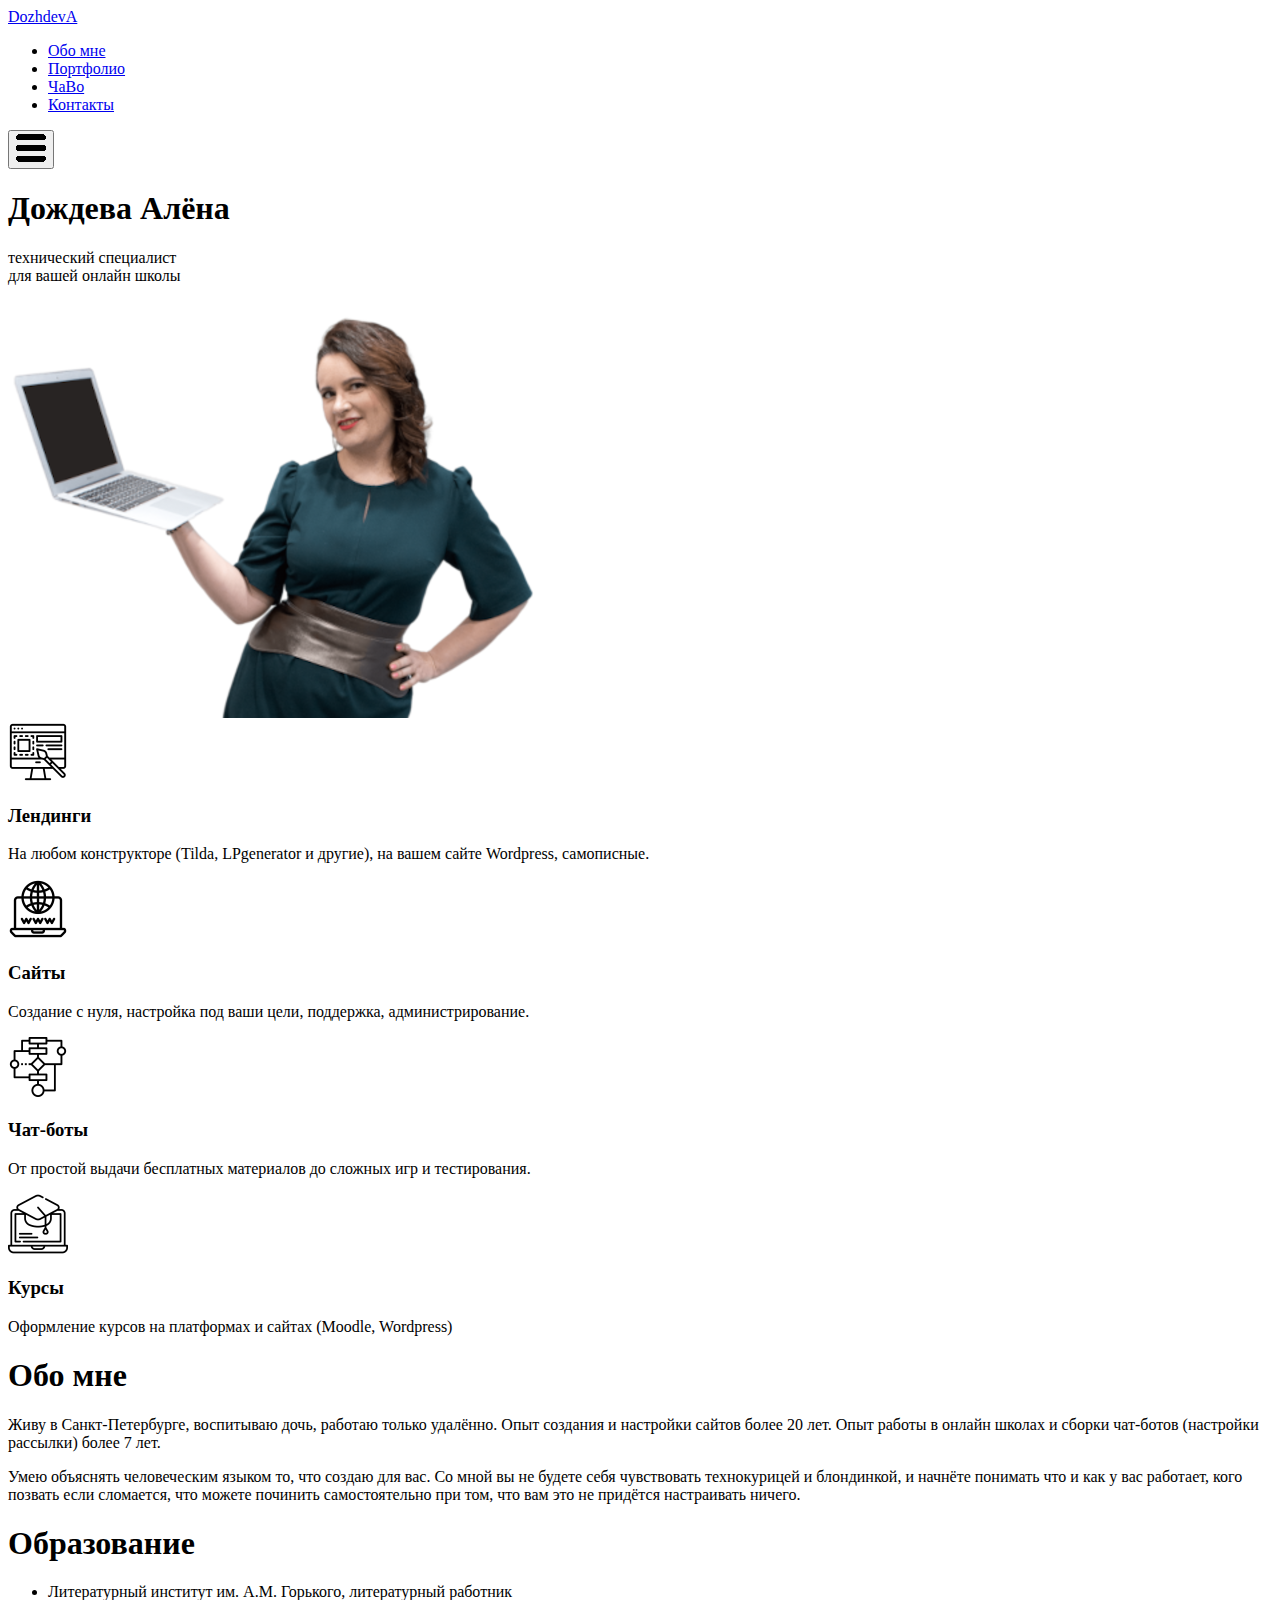
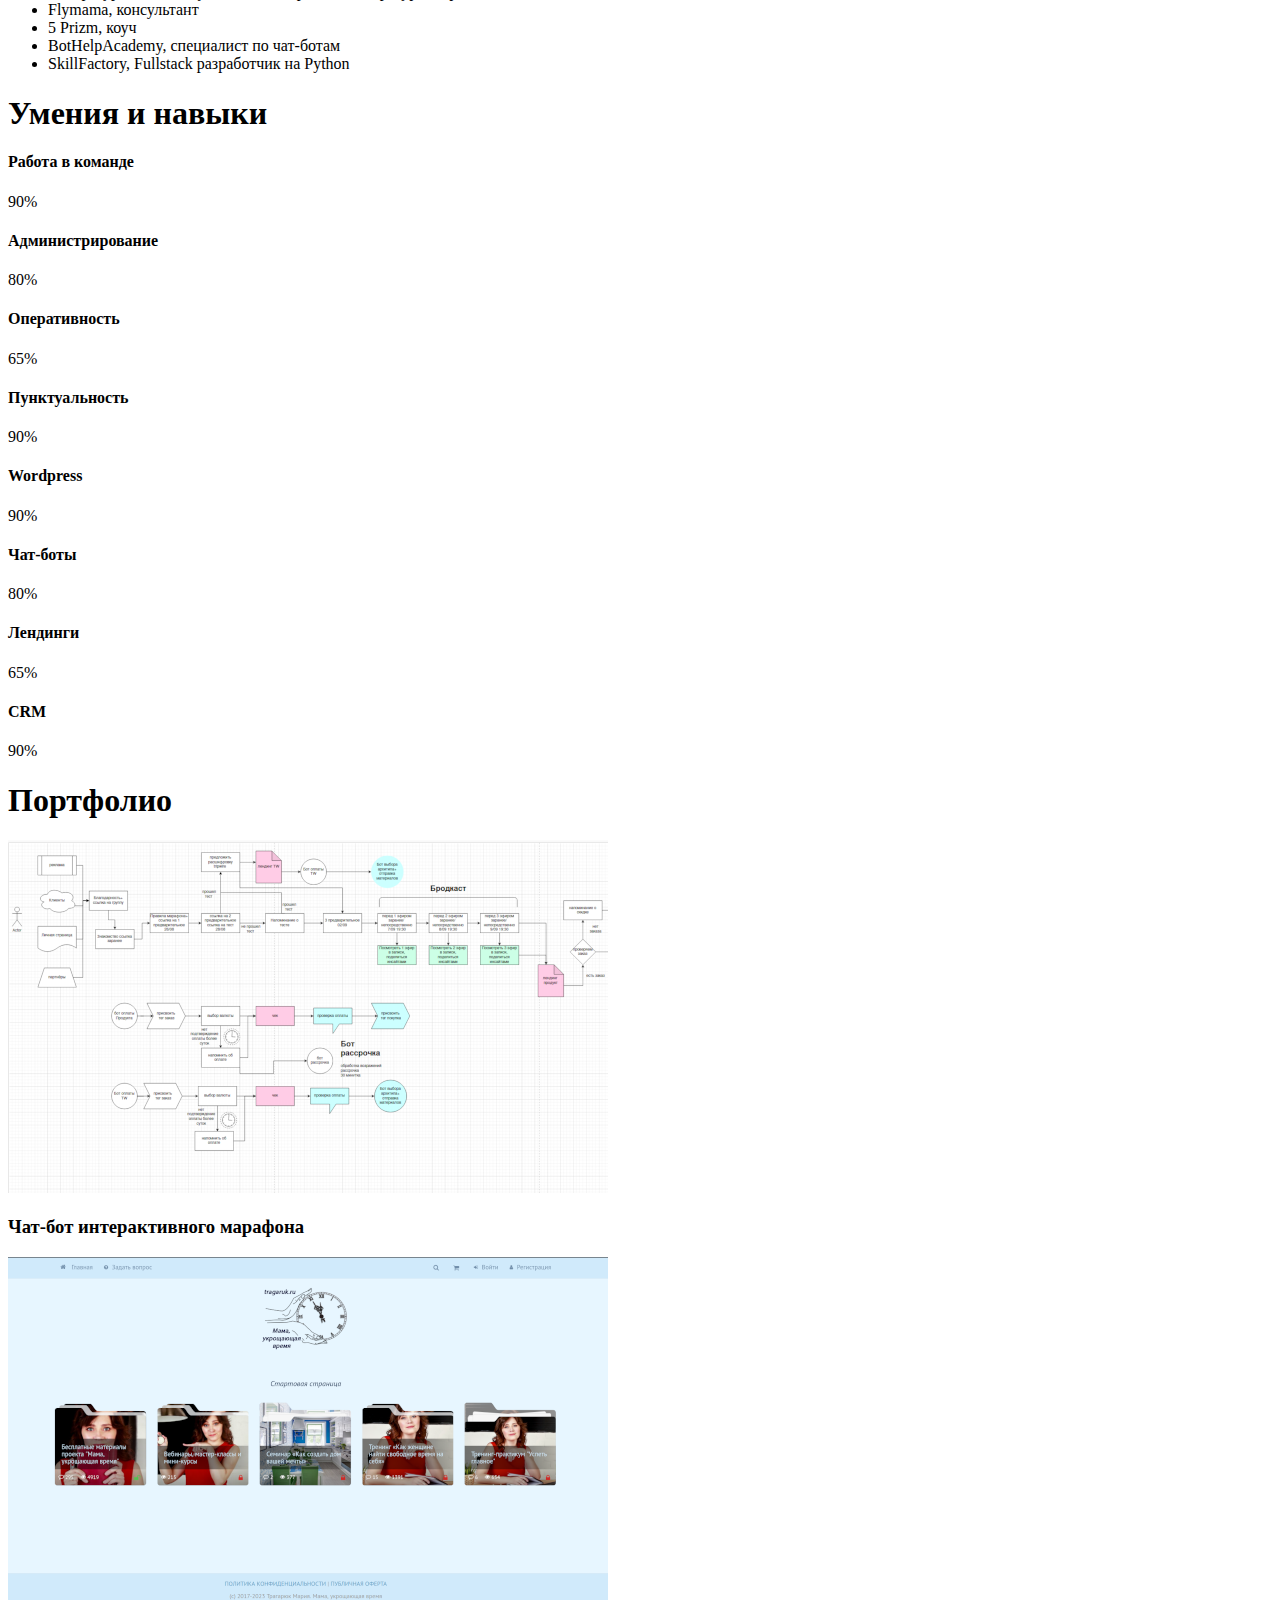
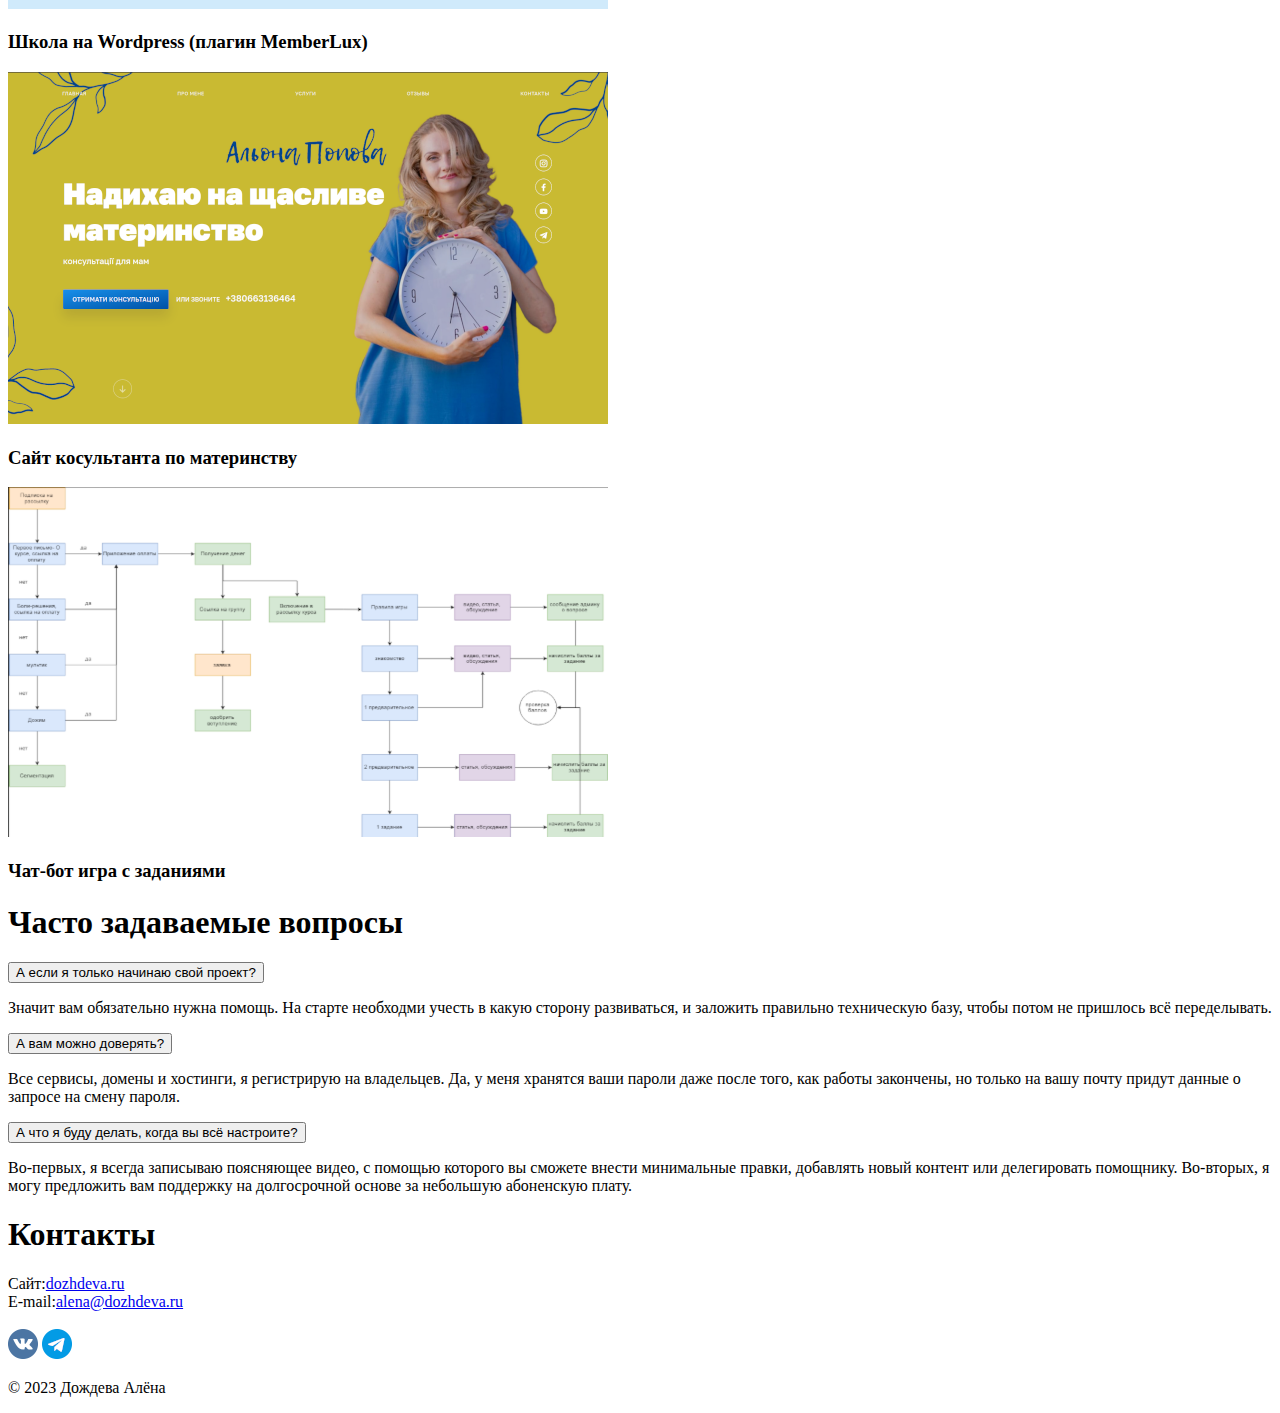
==== index.html @ f228affe "Create index.html" ====
<!DOCTYPE html>
<html lang="ru">
<head>
    <meta charset="UTF-8">
    <meta http-equiv="X-UA-Compatible" content="IE=edge">
    <meta name="viewport" content="width=device-width, initial-scale=1.0">
    <title>Дождева Алёна - резюме</title>
    <link href="./Css/style.css" rel="stylesheet">
    <link href="./Css/media.css" rel="stylesheet">
</head>
<body>
    <header class="header">
        <div class="container">
            <div class="header-nav">
                <a href="#!" class="logo">DozhdevA</a>
                <nav id="nav" class="nav">
                    <ul class="nav-list">
                        <li><a class="nav-link" href="#about">Обо мне</a></li>
                        <li><a class="nav-link" href="#port">Портфолио</a></li>
                        <li><a class="nav-link" href="#fqa">ЧаВо</a></li>
                        <li><a class="nav-link" href="#cont">Контакты</a></li>
                </ul>
                <button id="nav-btn" class="nav-button">
                    <img id="nav-btn-img" src="./Img/nav.png" alt="меню">
                </button>
            </nav>
            </div>
            <div class="header-row">
                <div class="header-content">
                    <h1 class="header">Дождева Алёна</h1>
                    <p class="header">  технический специалист<br> для вашей онлайн школы</p>
                </div>
                <div class="header-img">
                    <img src="./Img/IMG_87.png">
                </div>
            </div>
        </div>
    </header>
    <section class="services">
        <div class="container">
            <div class="services-row">
                <div class="services-card">
                    <img class="services-card-img" src="./Img/1.png" alt="лендинги">
                    <h3 class="services-card-title">Лендинги</h3>
                    <p class="services-card-content">На любом конструкторе (Tilda, LPgenerator и другие), на вашем сайте Wordpress, самописные.</p>
                </div>
                <div class="services-card">
                    <img class="services-card-img" src="./Img/2.png" alt="лендинги">
                    <h3 class="services-card-title">Сайты</h3>
                    <p class="services-card-content">Создание с нуля, настройка под ваши цели, поддержка, администрирование.</p>
                </div>
                <div class="services-card">
                    <img class="services-card-img" src="./Img/3.png" alt="лендинги">
                    <h3 class="services-card-title">Чат-боты</h3>
                    <p class="services-card-content">От простой выдачи бесплатных материалов до сложных игр и тестирования.</p>
                </div>
                <div class="services-card">
                    <img class="services-card-img" src="./Img/4.png" alt="лендинги">
                    <h3 class="services-card-title">Курсы</h3>
                    <p class="services-card-content">Оформление курсов на платформах и сайтах (Moodle, Wordpress)</p>
                </div>
            </div>    
        </div>
    </section>
    <section class="about">
        <div class="container">
            <div class="about-row"><a name="about"></a>
                <div class="about-content">
                    <h1 class="title-1">Обо мне</h1>
                    <p class="about">Живу в Санкт-Петербурге, воспитываю дочь, работаю только удалённо. Опыт создания и настройки сайтов более 20 лет. Опыт работы в онлайн школах и сборки чат-ботов (настройки рассылки) более 7 лет.</p>
                    <p class="about">Умею объяснять человеческим языком то, что создаю для вас. Со мной вы не будете себя чувствовать технокурицей и блондинкой, и начнёте понимать что и как у вас работает, кого позвать если сломается, что можете починить самостоятельно при том, что вам это не придётся настраивать ничего.</p>
                </div>
                <div class="about-content">
                    <h1 class="title-1">Образование</h1>
                    <ul class="about">
                        <li class="about-list">Литературный институт им. А.М. Горького, литературный работник</li>
                        <li class="about-list">Flymama, консультант</li>
                        <li class="about-list">5 Prizm, коуч</li>
                        <li class="about-list">BotHelpAcademy, специалист по чат-ботам</li>
                        <li class="about-list">SkillFactory, Fullstack разработчик на Python</li>
                    </ul>
                </div>
            </div>
        </div>
    </section>
    <section class="skill">
        <div class="container">
            <h1 class="title-1">Умения и навыки</h1>
            <div class="skill-row">
               
                <div class="skill-box">
                    <h4 class="title-5">Работа в команде</h4>
                    <div class="skill-line">
                        <div class="skills sk1">90%</div>
                    </div>
                <h4 class="title-5">Администрирование</h4>
                    <div class="skill-line">
                        <div class="skills sk2">80%</div>
                    </div>
                <h4 class="title-5">Оперативность</h4>
                    <div class="skill-line">
                        <div class="skills sk3">65%</div>
                    </div>
                <h4 class="title-5">Пунктуальность</h4>
                    <div class="skill-line">
                        <div class="skills sk1">90%</div>
                    </div>
                </div>
                <div class="skill-box">
                    <h4 class="title-5">Wordpress</h4>
                        <div class="skill-line">
                            <div class="skills sk1">90%</div>
                        </div>
                    <h4 class="title-5">Чат-боты</h4>
                        <div class="skill-line">
                            <div class="skills sk2">80%</div>
                        </div>
                    <h4 class="title-5">Лендинги</h4>
                        <div class="skill-line">
                            <div class="skills sk3">65%</div>
                        </div>
                    <h4 class="title-5">CRM</h4>
                        <div class="skill-line">
                            <div class="skills sk1">90%</div>
                        </div>
                </div>        
            </div>
        </div>
    </section>
    <section class="portfolio">
        <div class="container">
            <a name="port"></a>
            <h1 class="title-1">Портфолио</h1>
            <div class="portfolio-row">
                <div class="project">
                    <img src="./Img/project2.png" alt="название проекта" class="project-img">
                    <h3 class="title-3"> Чат-бот интерактивного марафона</h3>
                </div>
                <div class="project">
                    <img src="./Img/project4.png" alt="название проекта" class="project-img">
                    <h3 class="title-3">Школа на Wordpress (плагин MemberLux)</h3>
                </div>
            </div>
            <div class="portfolio-row">
                <div class="project">
                    <img src="./Img/project5.png" alt="название проекта" class="project-img">
                    <h3 class="title-3">Сайт косультанта по материнству</h3>
                </div>
                <div class="project">
                    <img src="./Img/project3.png" alt="название проекта" class="project-img">
                    <h3 class="title-3">Чат-бот игра с заданиями</h3>
                </div>
        </div>
        </div>
    </section>
    <section class="faq">
        <div class="container">
            <a name="fqa"></a>
            <h1 class="title-1">Часто задаваемые вопросы</h1>
            <div class="fqa-box">
                <button class="collapsible">А если я только начинаю свой проект?</button>
                    <div class="collapsible-content">
                        <p>Значит вам обязательно нужна помощь. На старте необходми учесть в какую сторону развиваться, и заложить правильно техническую базу, чтобы потом не пришлось всё переделывать.</p>
                    </div>
                <button class="collapsible">А вам можно доверять?</button>
                    <div class="collapsible-content">
                        <p>Все сервисы, домены и хостинги, я регистрирую на владельцев. Да, у меня хранятся ваши пароли даже после того, как работы закончены, но только на вашу почту придут данные о запросе на смену пароля.</p>
                    </div>
                <button class="collapsible">А что я буду делать, когда вы всё настроите?</button>
                    <div class="collapsible-content">
                        <p>Во-первых, я всегда записываю поясняющее видео, с помощью которого вы сможете внести минимальные правки, добавлять новый контент или делегировать помощнику. Во-вторых, я могу предложить вам поддержку на долгосрочной основе за небольшую абоненскую плату.</p>
                    </div>
            </div>
        </div>
    </section>  
    <section class="contact">
        <div class="container">
            <a name="cont"></a>
            <h1 class="title-1">Контакты</h1>
            <div class="contact-raw">
                <span class="title-4">Сайт:</span><a class="ss" href="https://www.dozhdeva.ru">dozhdeva.ru</a><br>
                <span class="title-4">E-mail:</span><a class="ss" href="mailto:vlad@htmlbook.ru">alena@dozhdeva.ru</a>
                <br><br>
                <a href="https://vk.com/adozhdeva"><img class="ss" src="./Img/vk.png" alt="vk.com"></a>
                <a href="https://t.me/dozhdeva"><img class="ss" src="./Img/tg.png" alt="telegram"></a> 
                </div>
                
            </div>
        </div>
    </section>
    <footer class="footer">
        <p class="footer">&copy; 2023 Дождева Алёна </p>
    </footer>
    <script src="./Js/collapsible.js"></script>      
    <script src="./Js/main.js"></script>
</body>
</html>
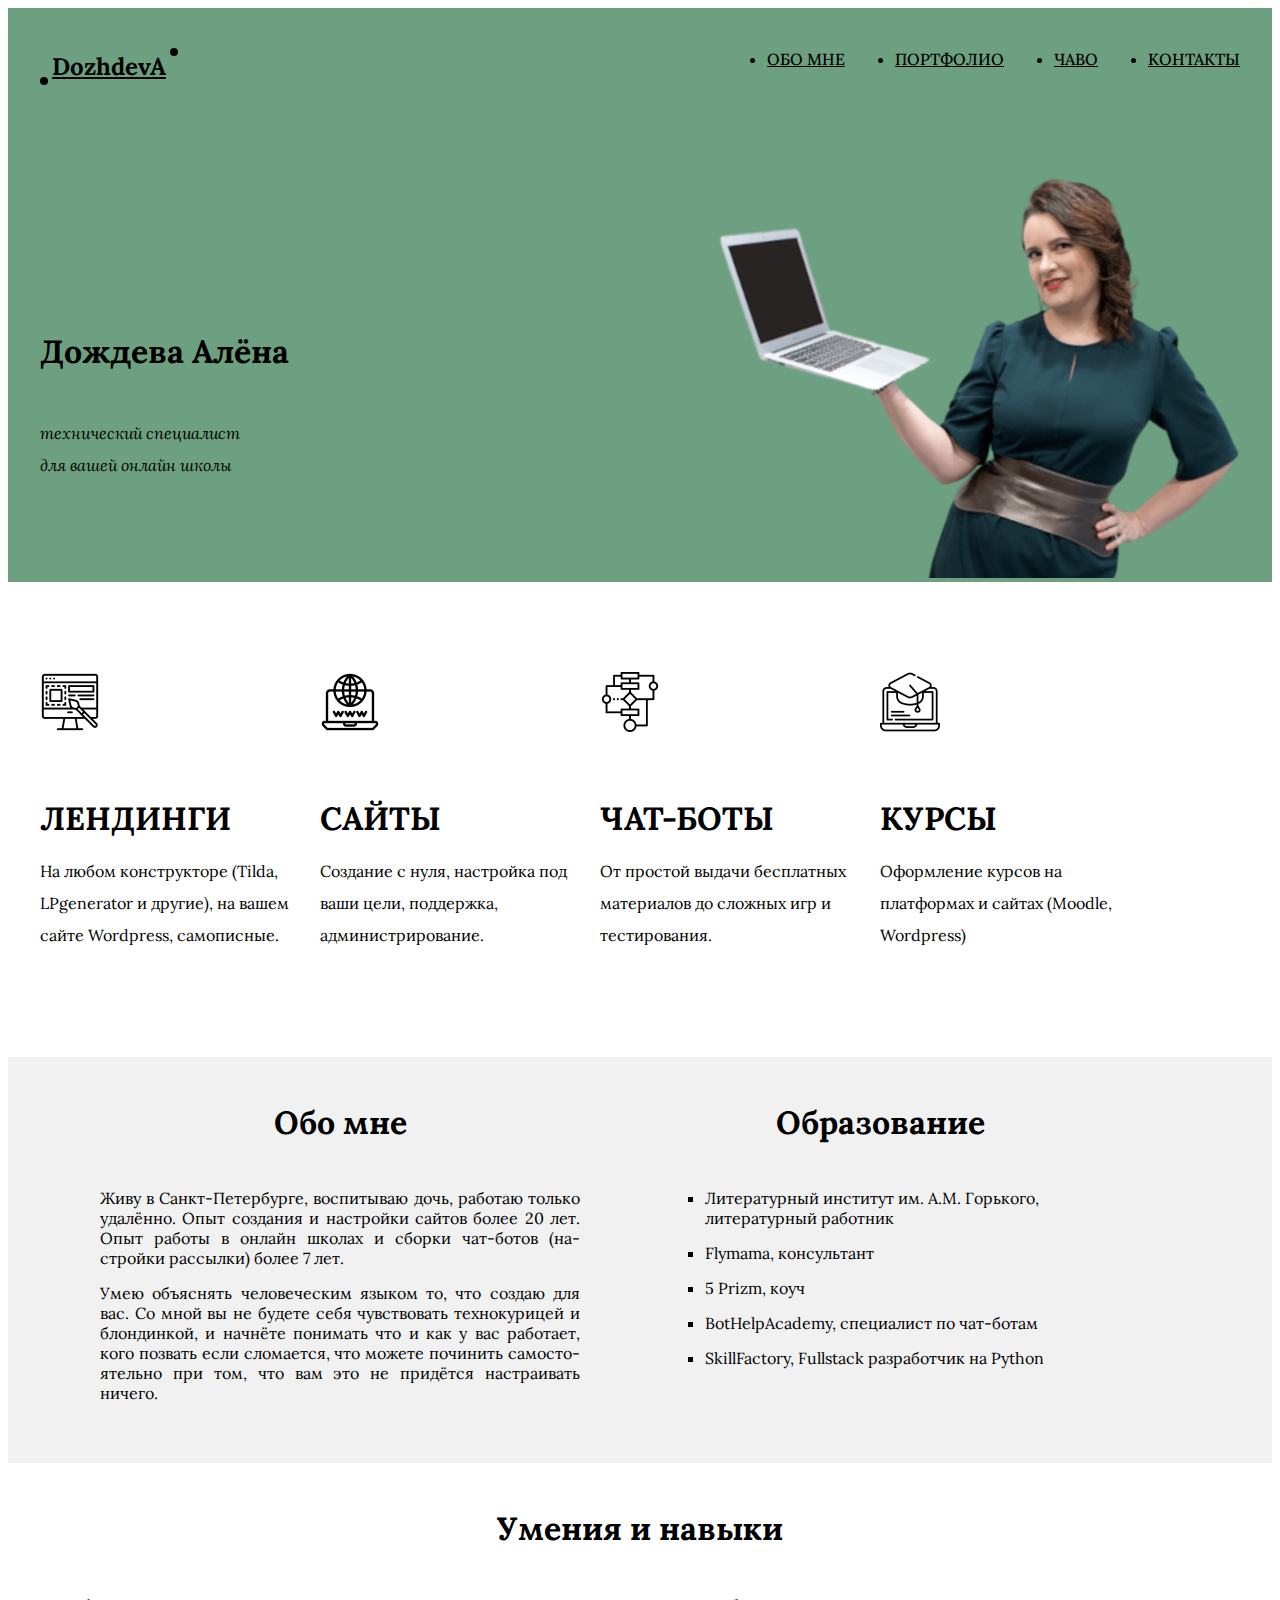
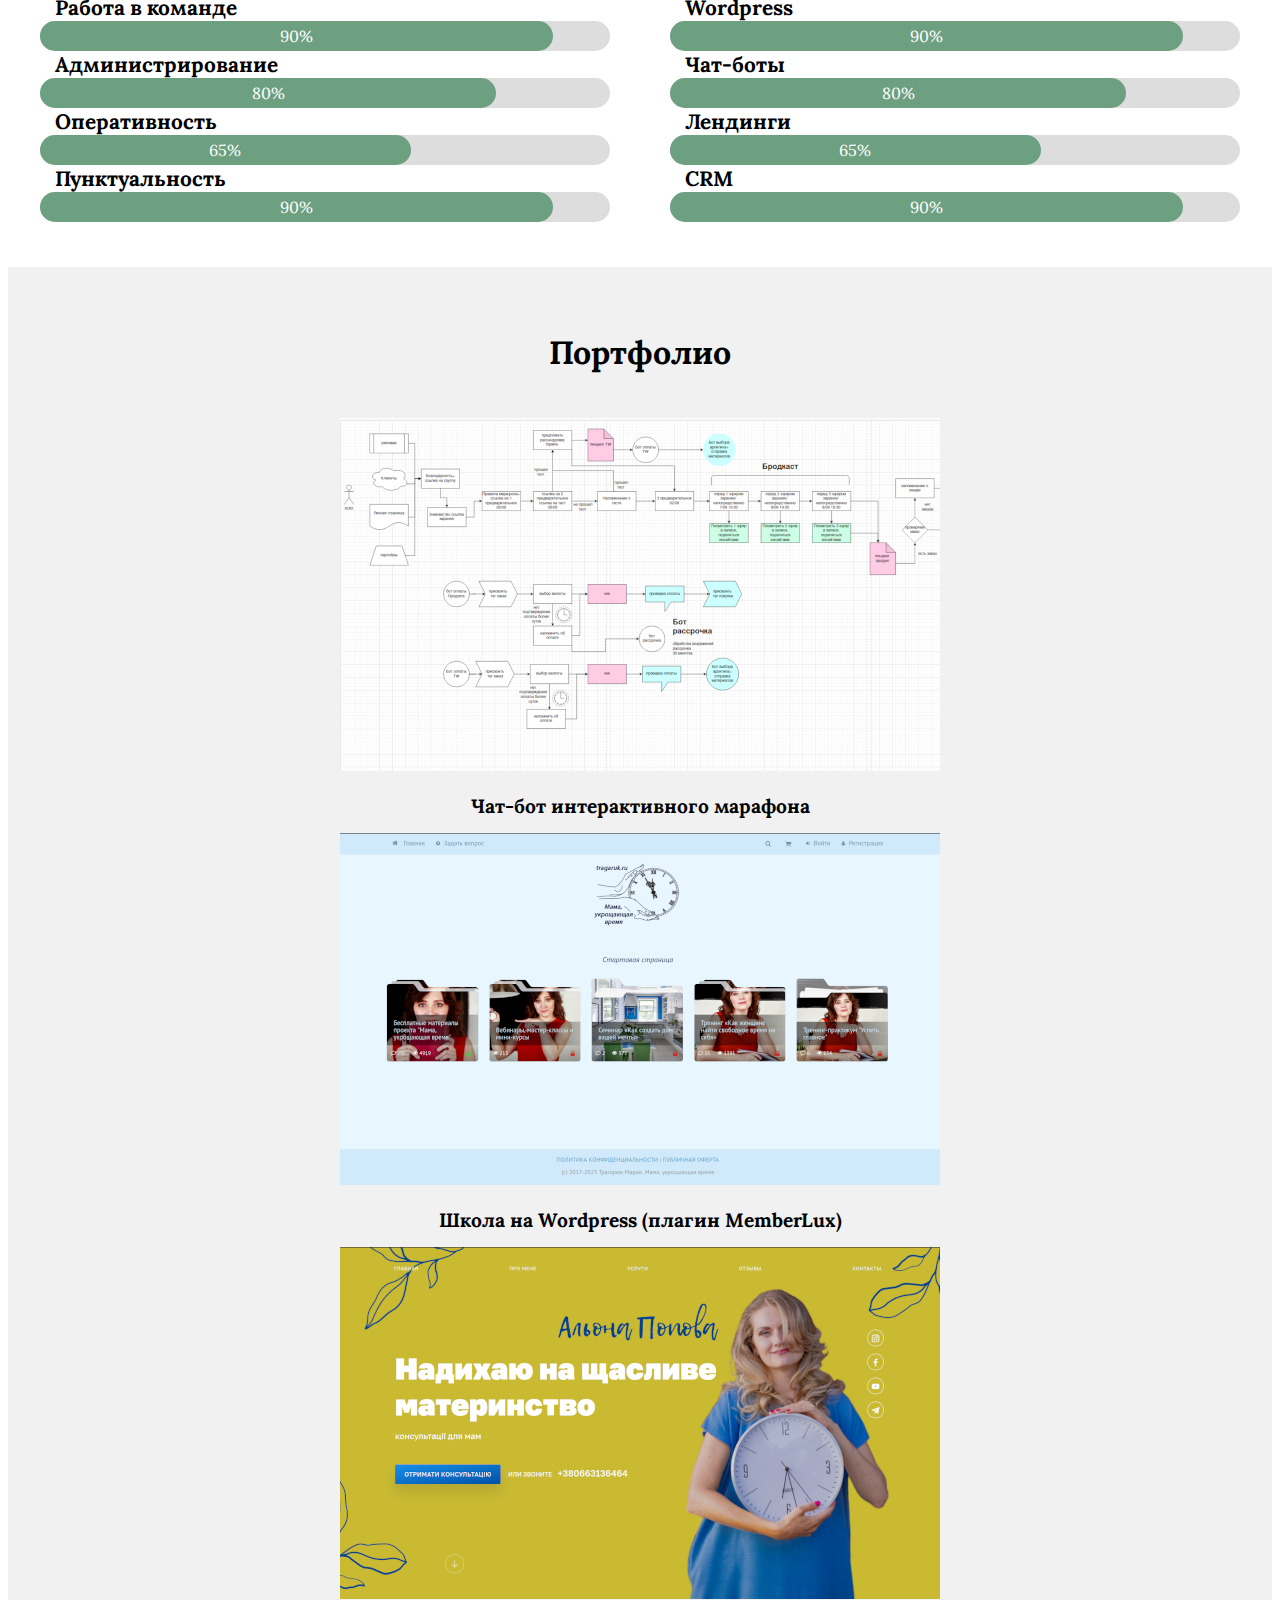
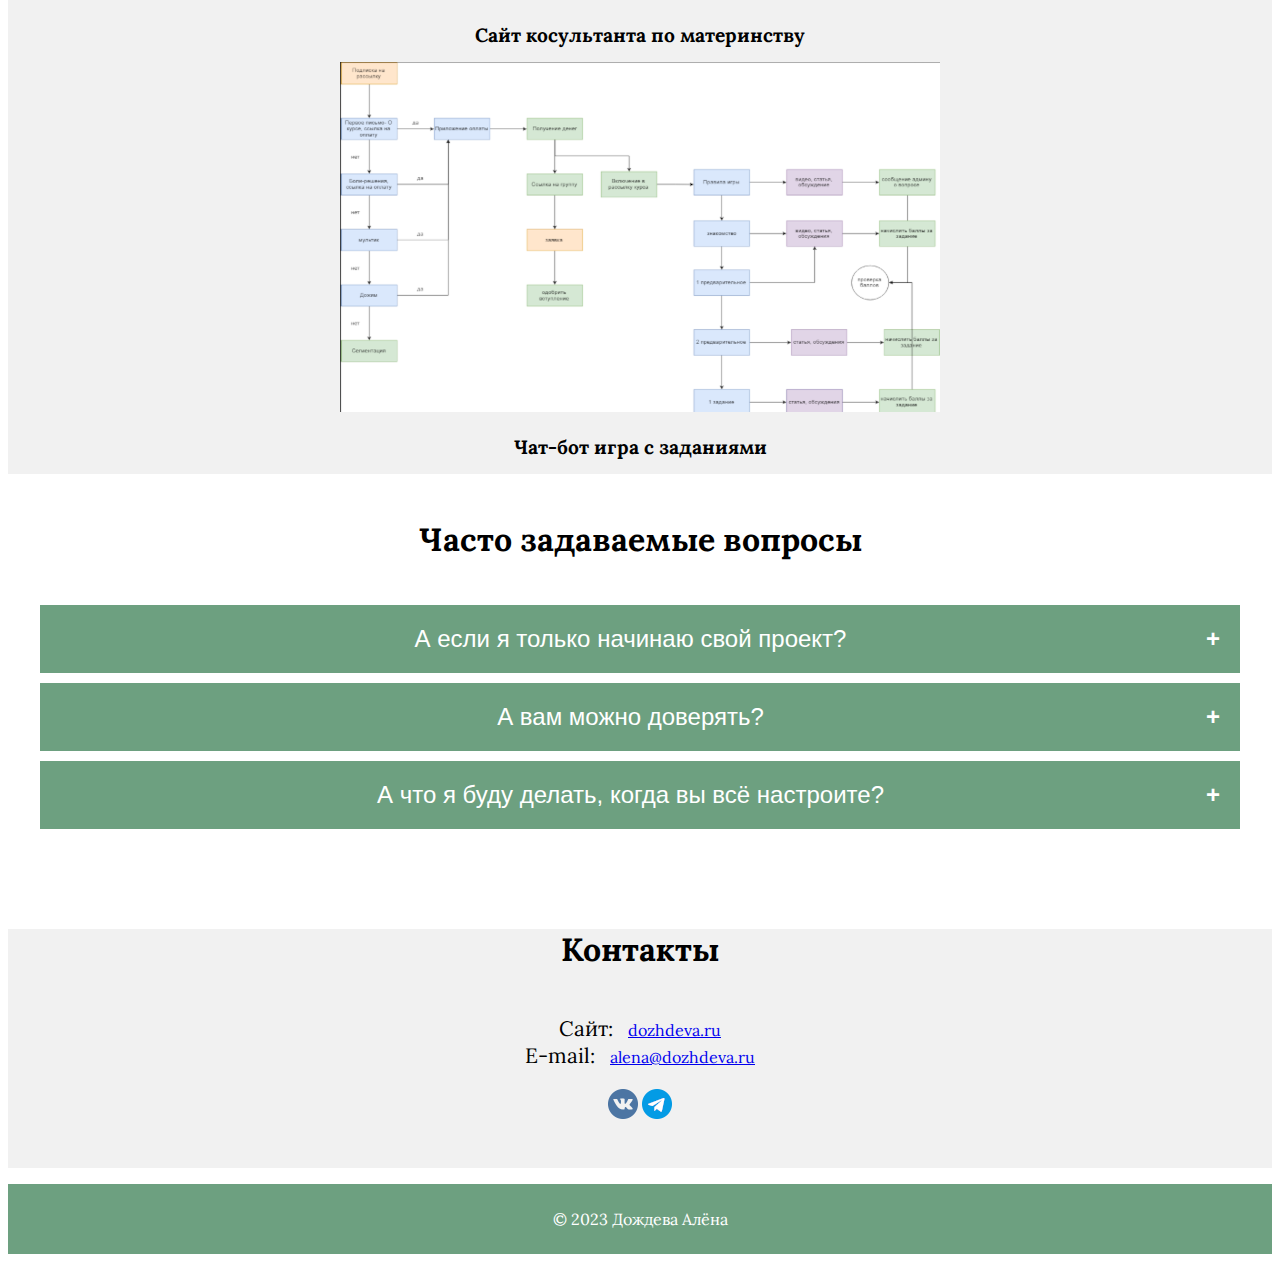
==== commit f0f2752f: "Update index.html" ====
--- a/index.html
+++ b/index.html
@@ -5,8 +5,8 @@
     <meta http-equiv="X-UA-Compatible" content="IE=edge">
     <meta name="viewport" content="width=device-width, initial-scale=1.0">
     <title>Дождева Алёна - резюме</title>
-    <link href="./Css/style.css" rel="stylesheet">
-    <link href="./Css/media.css" rel="stylesheet">
+    <link href="./css/style.css" rel="stylesheet">
+    <link href="./css/media.css" rel="stylesheet">
 </head>
 <body>
     <header class="header">
--- a/css/style.css
+++ b/css/style.css
@@ -0,0 +1,355 @@
+/*Index
+
+17      Base
+55      Header
+133     Services
+163     About
+203     Skill
+262     Portfolio
+281     FQA
+330     Contact
+344     Footer
+*/
+
+@import url(./reset.css);
+@import url(https://fonts.googleapis.com/css?family=Lora:regular,700,italic,);
+
+/*Base*/
+
+html, body {
+    font-family: 'Lora', sans-serif;
+    font-weight: 400;
+    font-size: 1rem;
+   
+}
+.container {
+    max-width: 1200px;
+    padding: 0px 30px;
+    margin: 0 auto;
+}
+
+.title-1 {
+    font-size: 2rem;
+    font-weight: 700;
+    text-align: center;
+    margin: 45px 0;
+}
+
+.title-3 {
+    font-size: 1.2rem;
+    text-align: center;
+    margin-bottom: 15px;
+}
+.title-4 {
+    font-size: 1.3rem;
+    padding-right: 15px;
+}
+
+.title-5 {
+    font-size: 1.3rem;
+    text-align: left;
+    margin: 0 15px;
+}
+
+
+/*Header*/
+
+.header {
+    background-color: #6DA080;
+    padding-top: 25px;
+}
+.header-nav {
+    display: flex;
+    margin-bottom: 76px;
+    justify-content: space-between;
+    align-items: flex-end;
+}
+.logo {
+    position: relative;
+    padding: 3px 12px 3px 12px;
+    font-weight: 700;
+    font-size: 1.5rem;
+    color: black;
+}
+
+.logo::after {
+    position: absolute;
+    left: 0;
+    bottom: 0;
+    content: "";
+    display: block;
+    width: 8px;
+    height: 8px;
+    background-color: black;
+    border-radius: 50%;
+}
+
+.logo::before {
+    position: absolute;
+    right: 0;
+    top: 0;
+    content: "";
+    display: block;
+    width: 8px;
+    height: 8px;
+    background-color: black;
+    border-radius: 50%;
+}
+
+.nav-list{
+    display: flex;
+    column-gap: 50px;
+    font-weight: 500;
+    text-transform: uppercase;
+}
+
+.nav-link {
+    color: black;
+}
+.nav-button {
+    display: none;
+}
+
+.header-row {
+    display: flex;
+    justify-content: space-between;
+    column-gap: 30px;
+}
+.header h1 {
+    margin-bottom: 20px;
+    font-weight: 700;
+    font-size: 2rem;
+}
+
+.header p {
+    font-style: italic;
+    line-height: 2;
+}
+.header-content {
+    max-width: 500px;
+    margin-top: 124px;
+}
+
+/*Services*/
+
+.services {
+    padding: 90px 0;
+
+}
+
+.services-card {
+    max-width: 250px;
+    flex: 1 1 1 0;
+}
+.services-row {
+    display: flex;
+    column-gap: 30px;
+    flex-wrap: wrap;
+
+}
+.services-card-img {
+    margin-bottom: 30px;
+}
+.services-card-title {
+    margin-bottom: 10px;
+    font-weight: 700;
+    font-size: 2rem;
+    text-transform: uppercase;
+}
+.services-card-content {
+    line-height: 2;
+}
+
+/*About*/
+
+.about {
+    background-color: #f1f1f1;
+   
+}
+
+.about-row {
+    display: flex;
+    column-gap: 60px;
+    padding-bottom: 45px;
+    flex-wrap: wrap;
+    
+}
+
+.about-content {
+    max-width: 480px;
+    flex: 1 0;
+
+}
+
+.about li {
+    list-style: square outside;
+    margin-bottom: 15px;
+    
+}
+
+.about ul {
+    margin-left: 25px;
+}
+
+.about p {
+    text-align: justify;
+    margin: 15px 0;
+    hyphens: auto;
+    -moz-hyphens: auto;
+    -webkit-hyphens: auto;
+    -ms-hyphens: auto;
+}
+
+/*Skills*/
+
+
+.skill-row {
+    display: flex;
+    column-gap: 60px;
+    margin-bottom: 45px;
+    justify-content: center;
+    flex-wrap: wrap;
+    
+}
+
+.skill-box {
+    min-width: 350px;
+    flex: 1 0;
+}
+
+.skill-line {
+  width: 100%; 
+  background-color: #ddd; 
+  border-radius: 25px;
+}
+
+.skills {
+  text-align: right; 
+  padding-top: 5px; 
+  padding-bottom: 5px; 
+  color: white;
+}
+
+.sk1 {
+    width: 90%; 
+    background-color: #6DA080;
+    border-radius: 25px;
+    text-align: center;
+} 
+
+.sk2 {
+    width: 80%; 
+    background-color: #6DA080;
+    border-radius: 25px;
+    text-align: center;
+} 
+
+.sk3 {
+    width: 65%; 
+    background-color: #6DA080;
+    border-radius: 25px;
+    text-align: center;
+} 
+
+.sk4 {
+    width: 60%; 
+    background-color: #6DA080;
+    border-radius: 25px;
+    text-align: center;
+} 
+
+
+/*Portfolio*/
+
+.portfolio {
+    background-color: #f1f1f1;
+    padding-top: 20px;
+}
+
+.portfolio-row {
+    display: flex;
+    column-gap: 30px;
+    justify-content: space-between;
+    flex-wrap: wrap;
+}
+
+.project {
+    text-align: center;
+    flex: 1 0;
+} 
+
+/*FQA*/
+
+.fqa-box button {
+    margin-bottom: 10px;
+    text-align: center;
+    font-size: 1.5rem;
+}
+
+.fqa-box {
+    padding-bottom: 45px;
+    
+}
+
+.collapsible {
+    background-color: #6DA080;
+    color: white;
+    cursor: pointer;
+    padding: 20px 20px;
+    width: 100%;
+    border: none;
+    text-align: left;
+    outline: none;
+    font-size: 15px;
+}
+  
+  .active, .collapsible:hover {
+    background-color: #6DA080;
+}
+  
+  .collapsible:after {
+    content: '\002B';
+    color: white;
+    font-weight: bold;
+    float: right;
+    margin-left: 5px;
+}
+  
+  .active:after {
+    content: "\2212";
+}
+  
+  .collapsible-content {
+    padding: 0 18px;
+    max-height: 0;
+    overflow: hidden;
+    transition: max-height 0.2s ease-out;
+    background-color: #f1f1f1;
+}
+
+  /*Contact*/
+
+  .contact {
+    background-color: #f1f1f1;
+    padding-bottom: 45px;
+    text-align: center;
+}
+
+
+.contact-content {
+    max-width: 480px;
+}
+
+
+/*Footer*/
+
+.footer {
+    background-color: #6DA080;
+    
+}
+
+.footer p {
+    color: #fff;
+    text-align: center;
+    padding: 25px 0;
+}
--- a/css/media.css
+++ b/css/media.css
@@ -0,0 +1,36 @@
+@media (max-width: 1230px) {
+    .nav-list {
+        display: none;
+    }
+    .nav-button {
+        display: block;
+        position: fixed;
+        z-index: 9;
+        top: 46px;
+        right: 30px;
+    }
+
+    .nav.open .nav-list {
+        display: flex;
+        flex-direction: column;
+        row-gap: 40px;
+        position: fixed;
+        top: 0;
+        bottom: 0;
+        left: 0;
+        right: 0;
+        background-color: #fff;
+        padding: 46px 30px;
+        font-weight: 700;
+    }
+
+    .header-row {
+        flex-direction: column;
+    }
+    .header-nav {
+        margin-bottom: 50px;
+    }
+    .header-content {
+        margin-top: 0;
+    }
+}
